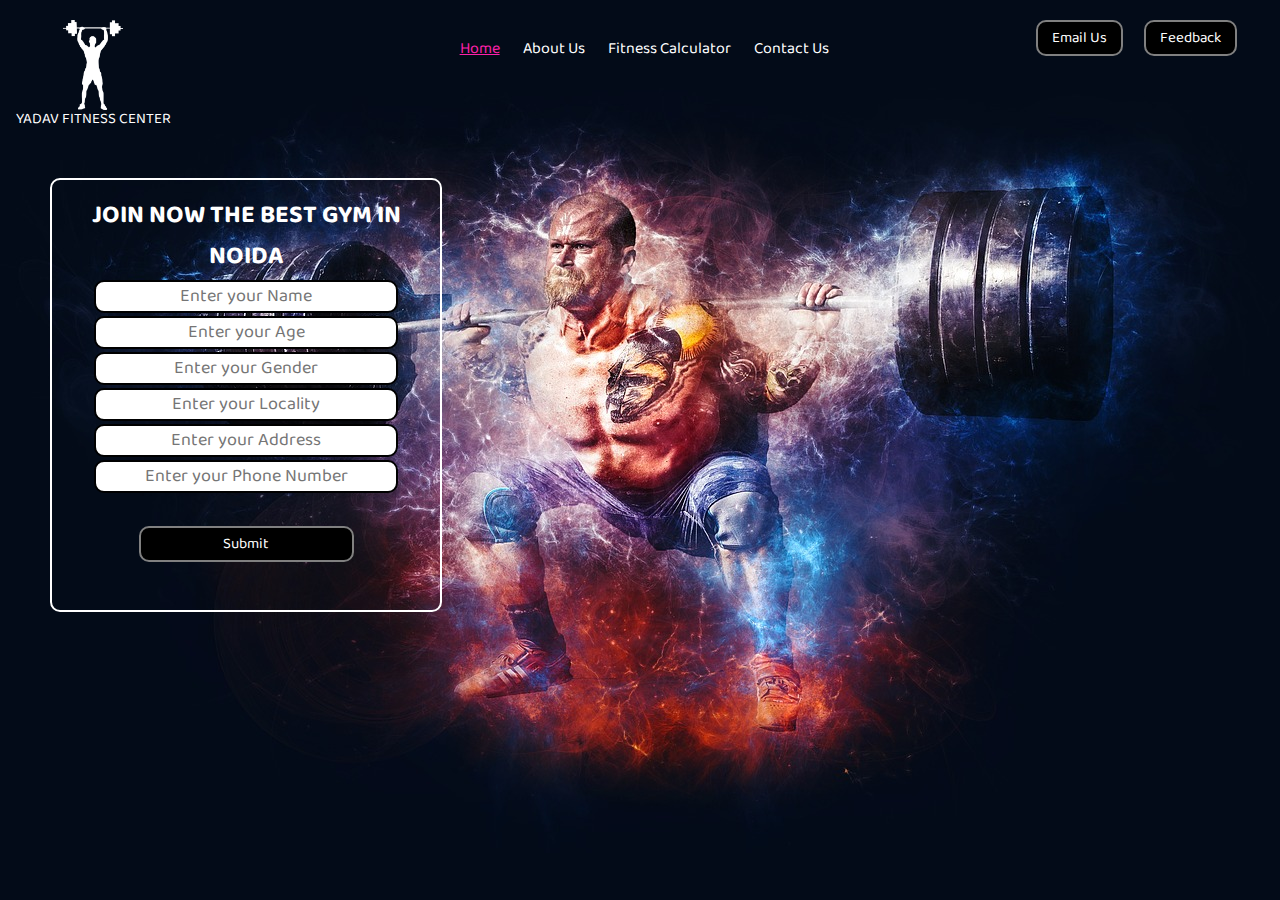
==== index.html @ fdf3b201 "fitness.html to index.html" ====
<!DOCTYPE html>
<html lang="en">

<head>
    <meta charset="UTF-8">
    <meta http-equiv="X-UA-Compatible" content="IE=edge">
    <meta name="viewport" content="width=device-width, initial-scale=1.0">
    <link rel="preconnect" href="https://fonts.gstatic.com">
    <link href="https://fonts.googleapis.com/css2?family=Baloo+Bhai+2&display=swap" rel="stylesheet">
    <link rel="stylesheet" href="css/style.css">
    <title>YADAV FITNESS CENTER</title>
</head>

<body>
    <header class="header">
        <div class='left'>
            <img src="img/yadav.png" alt="" class="">
            <div>YADAV FITNESS CENTER</div>
        </div>
        <div class='mid'>
            <ul class="navbar">
                <li><a href="#" class="active">Home</a></li>
                <li><a href="#">About Us</a></li>
                <li><a href="#">Fitness Calculator</a></li>
                <li><a href="#">Contact Us</a></li>
            </ul>
        </div>
        <div class='right'>
            <button class="btn">Email Us</button>
            <button class="btn">Feedback</button>
        </div>
    </header>
    <div class="container">
        <h1>
            JOIN NOW THE BEST GYM IN NOIDA
        </h1>
        <form action="noaction.php" class="action">
            <div class="form-group">
                <input type="text" name="" placeholder="Enter your Name">
            </div>
            <div class="form-group">
                <input type="text" name="" placeholder="Enter your Age">
            </div>
            <div class="form-group">
                <input type="text" name="" placeholder="Enter your Gender">
            </div>
            <div class="form-group">
                <input type="text" name="" placeholder="Enter your Locality">
            </div>
            <div class="form-group">
                <input type="text" name="" placeholder="Enter your Address">
            </div>
            <div class="form-group">
                <input type="text" name="" placeholder="Enter your Phone Number">
            </div>
            <button class="btn">Submit</button>
        </form>
    </div>
</body>

</html>
---- css/style.css ----
body {
    font-family: 'Baloo Bhai 2', cursive;
    color: white;
    margin: 0px;
    padding: 0px;
    background: url('../img/agra.jpg');
}

.left {
    display: inline-block;
    /* border: 2px solid red; */
    position: absolute;
    left: 0px;
    top: 20px;
}

.left div {
    text-align: center;
    font-size: 15px;
    line-height: 0px;
}

.left img {
    padding: 0px 63px;
    width: 60px;
    filter: invert(100%);
}

.mid {
    display: block;
    width: 36%;
    margin: 20px auto;
    /* border: 2px solid rgb(14, 108, 216); */

}

.right {
    position: absolute;
    right: 34px;
    top: 20px;
    display: inline-block;
    /* border: 2px solid rgb(241, 220, 26); */
}

.navbar {
    display: inline-block;
}

.navbar li {
    display: inline-block;
    font-size: 16px;
}

.navbar li a {
    color: white;
    text-decoration: none;
    padding: 0px 10px;
}

.navbar li a:hover,
.navbar li a.active {
    text-decoration: underline;
    color: rgb(253, 33, 169)
}

.btn {
    font-family: 'Baloo Bhai 2', cursive;
    margin: 0px 9px;
    background-color: black;
    color: white;
    padding: 4px 14px;
    font-size: 15px;
    border-radius: 10px;
    border: 2px solid gray;
    cursor: pointer;
}

.btn:hover {
    background-color: blue;
}

.container {
    border: 2px solid white;
    margin: 100px 50px;
    padding: 15px 15px;
    width: 28%;
    border-radius: 10px;
}

.form-group input {
    font-family: 'Baloo Bhai 2', cursive;
    text-align: center;
    display: block;
    width: 300px;
    padding: 0px;
    border: 2px solid black;
    border-radius: 10px;
    margin: 3px auto;
    font-size: 18px;
}

.container h1 {
    margin: 0px;
    text-align: center;
    font-size: 25px;
}

.container button {
    width: 60%;
    margin: 33px auto;
    display: block;
}
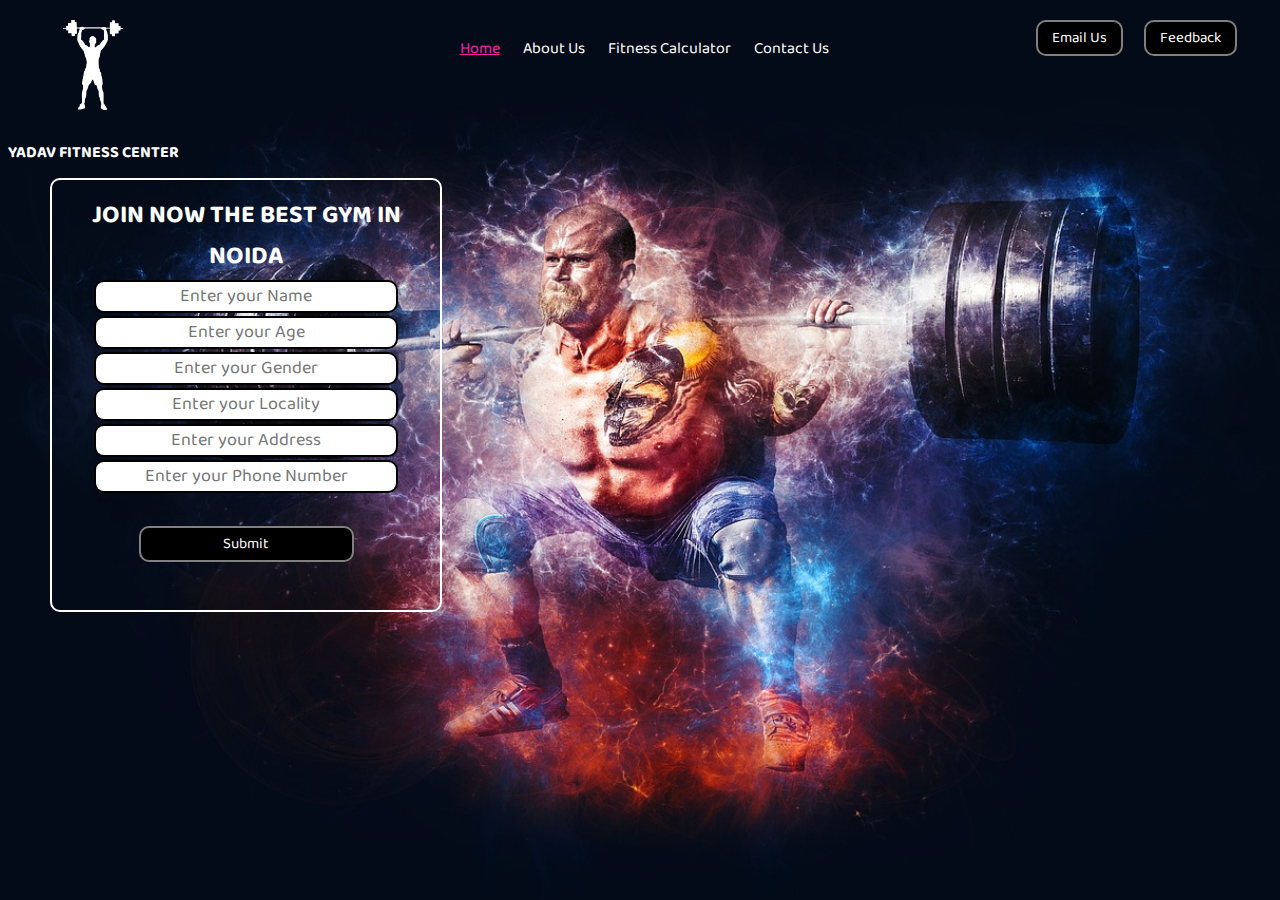
==== commit bfdf2c70: "Give responsiveness" ====
--- a/index.html
+++ b/index.html
@@ -14,8 +14,8 @@
 <body>
     <header class="header">
         <div class='left'>
-            <img src="img/yadav.png" alt="" class="">
-            <div>YADAV FITNESS CENTER</div>
+            <img src="img/yadav.png">
+            <h4>YADAV FITNESS CENTER</h4>
         </div>
         <div class='mid'>
             <ul class="navbar">
@@ -31,9 +31,7 @@
         </div>
     </header>
     <div class="container">
-        <h1>
-            JOIN NOW THE BEST GYM IN NOIDA
-        </h1>
+        <h1>JOIN NOW THE BEST GYM IN NOIDA</h1>
         <form action="noaction.php" class="action">
             <div class="form-group">
                 <input type="text" name="" placeholder="Enter your Name">
--- a/css/style.css
+++ b/css/style.css
@@ -4,33 +4,49 @@
     margin: 0px;
     padding: 0px;
     background: url('../img/agra.jpg');
-}
+    background-size: cover;
+    background-repeat: no-repeat;
+    background-attachment: fixed;
+    background-position: center center;
+    overflow: hidden;
+}
+
+/* Responsive Background image */
+
+/* body {
+    background: url('../img/agra.jpg');
+    font-family: 'Baloo Bhai 2', cursive;
+    background-repeat:no-repeat;
+    background-attachment:fixed;
+    background-position: center center;
+    background-size: cover;
+    margin-left: 0;
+    margin-right: 0;
+    overflow: hidden;
+} */
 
 .left {
     display: inline-block;
-    /* border: 2px solid red; */
     position: absolute;
     left: 0px;
     top: 20px;
 }
 
-.left div {
-    text-align: center;
-    font-size: 15px;
-    line-height: 0px;
+.left h4 {
+    text-align: center;
 }
 
 .left img {
     padding: 0px 63px;
     width: 60px;
     filter: invert(100%);
+
 }
 
 .mid {
     display: block;
     width: 36%;
     margin: 20px auto;
-    /* border: 2px solid rgb(14, 108, 216); */
 
 }
 
@@ -39,7 +55,7 @@
     right: 34px;
     top: 20px;
     display: inline-block;
-    /* border: 2px solid rgb(241, 220, 26); */
+    text-align: center;
 }
 
 .navbar {
@@ -54,7 +70,7 @@
 .navbar li a {
     color: white;
     text-decoration: none;
-    padding: 0px 10px;
+    margin: 0px 10px;
 }
 
 .navbar li a:hover,
@@ -109,4 +125,77 @@
     width: 60%;
     margin: 33px auto;
     display: block;
+}
+
+@media screen and (max-width:396px) {
+    .left {
+        height: 15vh;
+        margin: 40px 30vw;
+        text-align: center;
+        /* border: 2px solid hotpink; */
+    }
+
+    .left img {
+        width: 40px;
+        /* border: 2px solid rgb(241, 220, 26); */
+    }
+
+    .left h4 {
+        margin-top: 0px;
+        /* border: 2px solid rgb(241, 220, 26); */
+    }
+
+    .mid {
+        width: 99%;
+        /* border: 2px solid rgb(241, 220, 26); */
+    }
+
+    .mid .navbar {
+        margin: 0 27px;
+        padding-left: 0;
+        /* border: 2px solid rgb(212, 85, 11); */
+    }
+
+    .navbar li a {
+        margin-left: 0;
+        padding-left: 0;
+        font-size: 15px;
+    }
+
+    .right {
+        top: 90vh;
+        left: 30px;
+        margin: 0 auto;
+        /* border: 2px solid rgb(241, 220, 26); */
+    }
+
+    .right .btn {
+        font-size: 15px;
+        /* border: 2px solid rgb(241, 220, 26); */
+    }
+
+    .container {
+        margin: 18vh auto;
+        padding: 15px;
+        width: 80vw;
+        border-radius: 10px;
+        /* border: 2px solid white; */
+    }
+
+    .container h1 {
+        font-size: 20px;
+        margin-bottom: 20px;
+        /* border: 2px solid pink; */
+    }
+
+    form .form-group input {
+        width: 60vw;
+        outline: none;
+        /* border: 2px solid red; */
+    }
+
+    .container form {
+        padding-top: 20px;
+        /* border: 2px solid hotpink; */
+    }
 }